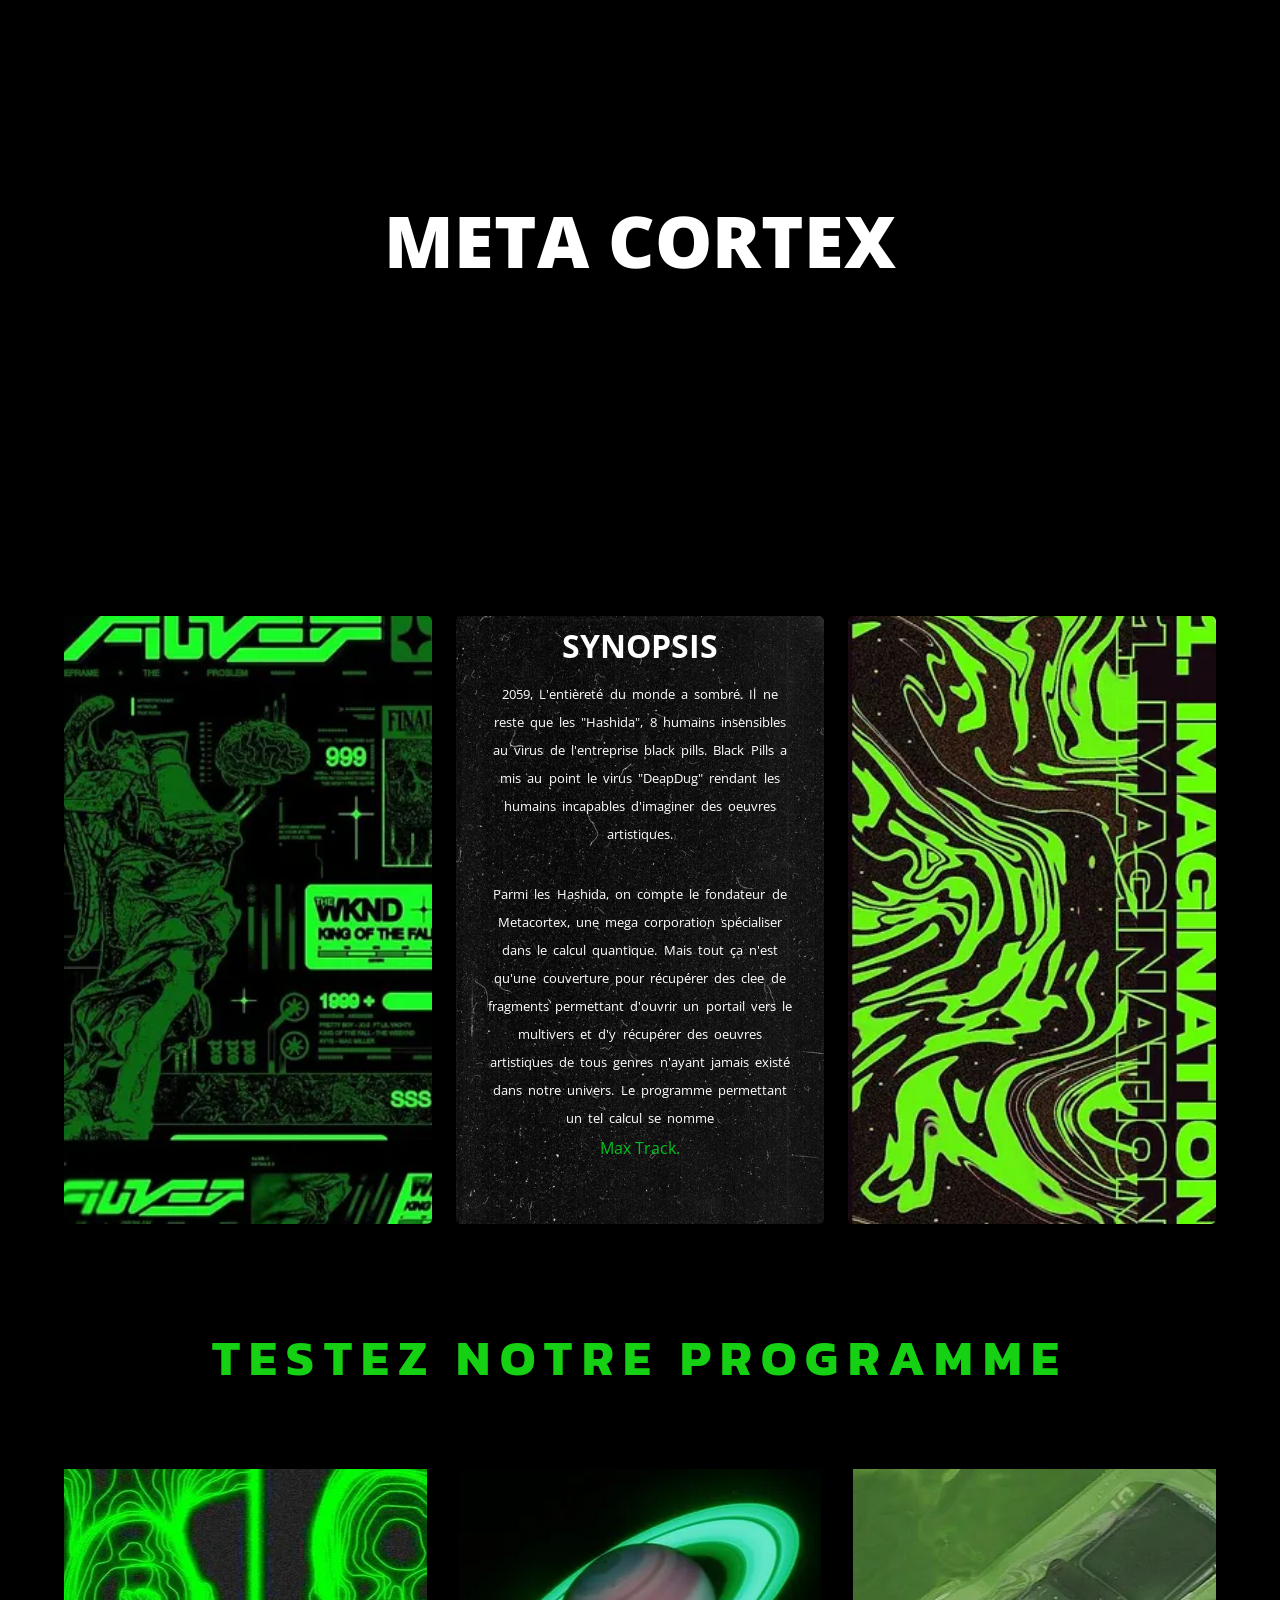
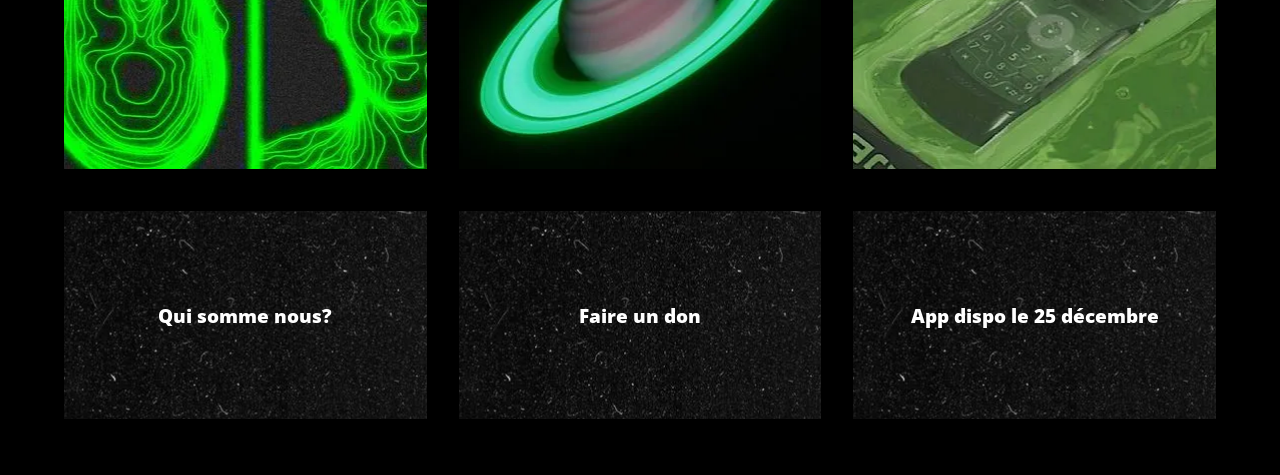
==== public/index.html @ 8cd194bc "Added second part html" ====
<!DOCTYPE html>
<html lang="fr">
<head>
    <meta charset="UTF-8">
    <meta name="viewport" content="width=device-width, initial-scale=1.0">
    <meta name="theme-color" content="#18d012" />
    <meta
      name="description"
      content="Description"
    />
    <meta http-equiv="X-UA-Compatible" content="IE=edge">
    <link rel="icon" type="image/png" sizes="48x48" href="media/blindfolded_man.png"/>
    <link rel="preconnect" href="https://fonts.googleapis.com">
    <link rel="preconnect" href="https://fonts.gstatic.com" crossorigin>
    <link href="https://fonts.googleapis.com/css2?family=Open+Sans:wght@400;700&display=swap" rel="stylesheet">
    <link href="https://fonts.googleapis.com/css2?family=Kanit:wght@700&display=swap" rel="stylesheet">
    <link rel="stylesheet" href="../src/style.css"/>
    <title>Metacortex</title>
</head>
<body>
  <header>
    <video autoplay muted loop id="rose_video" src="media/rose_video.mp4"></video>
    <h1>Meta Cortex</h1>
  </header>
  <main>
    <section id="synopsis_section">
      <div class="img-wrapper synopsis_panels">
        <img id="l_zoom_img" src="media/left_banner.jpeg" alt="Bannière de gauche">
      </div>
      <div class="synopsis_panels" id="synopsis_container">
        <h2>Synopsis</h2>
        <p class="more_margin">
          2059, L'entièreté du monde a sombré. 
          Il ne reste que les "Hashida", 8 humains insensibles au virus de l'entreprise black pills. 
          Black Pills a mis au point le virus "DeapDug" rendant les humains incapables d'imaginer des oeuvres artistiques.
        </p>
        <p style="margin-bottom: 0.3rem;">
          Parmi les Hashida, on compte le fondateur de Metacortex, une mega corporation spécialiser dans le calcul quantique. 
          Mais tout ça n'est qu'une couverture pour récupérer des clee de fragments permettant d'ouvrir un portail vers le multivers et d'y récupérer des oeuvres artistiques de tous genres n'ayant jamais existé dans notre univers. 
          Le programme permettant un tel calcul se nomme
        </p>
        <mark>Max Track.</mark>
      </div>
      <div class="img-wrapper synopsis_panels">
        <img id="r_zoom_img" src="media/right_banner.jpeg" alt="Bannière de droite">
      </div>
    </section>
    <section id="test_section">
      <h2>Testez notre programme</h2>
      <div id="test_panels">
        <div class="test_container">
          <div id="head_img" class="test_img"></div>
          <a href="#">Qui somme nous?</a>
        </div>
        <div class="test_container">
          <div id="saturn_img" class="test_img"></div>
          <a href="https://en.tipeee.com/maxtrack" target="_blank">Faire un don</a>
        </div>
        <div class="test_container">
          <div id="phone_img" class="test_img" src="media/phone_img.jpeg" alt="Téléphone humide"></div>
          <a href="#">App dispo le 25 décembre</a>
        </div>
      </div>
    </section>
  </main>
  <footer>

  </footer>
    <script src="../src/script.js"></script>
</body>
</html>
---- src/style.css ----
* {
    font-family: 'Open Sans', sans-serif;
    color: white;
    box-sizing: border-box;
    -webkit-box-sizing: border-box;
    margin: 0;
    padding: 0;
    appearance: none;
    -webkit-appearance: none;
    -moz-appearance: none;
}

body {
    background-color: black;
}

header {
    position: relative;
    width: 100%;
    height: 35rem;
    background-image: url("../public/media/border.svg");
    background-repeat: repeat-x;
    background-size: 70rem;
    background-position: bottom;
    display: flex;
    justify-content: center;
    align-items: center;
}

h1{
    text-transform: uppercase;
    font-size: 4.5rem;
    font-weight: 800;
    transform: translate(0, -2.5rem);
}

mark {
    color: #03C11E;
    background-color: inherit;
    animation-name: fade_in_text;
    animation-delay: 600ms;
    animation-duration: 1800ms;
    animation-fill-mode: forwards;
    opacity: 0;
}

a {
    display: inline-block;
    text-decoration: none;
}

#rose_video {
    position: absolute;
    left: 0;
    width: 100vw;
    height: 100%;
    object-fit: cover;
    filter: brightness(75%) sepia(20%) hue-rotate(-10deg) saturate(150%);
    z-index: -1;
}

#synopsis_section {
    margin: 3.5rem auto;
    display: flex;
    justify-content: center;
    gap: 1.5rem;
    width: 90%;
}

.img-wrapper {
    overflow: hidden;
}

.img-wrapper img {
    width: 100%;
}

#l_zoom_img, #r_zoom_img {
    transition: transform 100ms ease-in-out;
    transform: scale(1.2);
}

.synopsis_panels {
    min-width: 20rem;
    width: 35%;
    height: 38rem;
    box-shadow: 0 0 0 #03c120b3;
    border-radius: 5px;
    transition: box-shadow 500ms ease-in-out;
}

.synopsis_panels:hover {
    box-shadow: 0 0 10px #03c120b3;
}

#synopsis_container {
    display: flex;
    align-items: center;
    flex-direction: column;
    background-image: url("../public/media/background_synopsis.jpeg");
    background-size: cover;
    background-repeat: no-repeat;
}

#synopsis_container h2 {
    margin: 0.5rem 0 0.8rem 0;
    font-size: 2.5rem;
    text-transform: uppercase;
    text-align: center;
    animation-name: fade_in_header;
    animation-delay: 600ms;
    animation-duration: 1500ms;
    animation-fill-mode: forwards;
    width:  0;
    overflow: hidden;
}

#synopsis_container p {
    font-size: 0.9rem;
    padding: 0 28%;
    line-height: 1.75rem;
    word-spacing: 0.2rem;
    text-align: center;
    transition: all 100ms ease-in-out;
    animation-name: fade_in_text;
    animation-delay: 600ms;
    animation-duration: 1800ms;
    animation-fill-mode: forwards;
    opacity: 0;
}

#test_section {
    margin: 3.5rem auto;
    display: flex;
    flex-direction: column;
    align-items: center;
}

#test_section h2 {
    color: #16D013;
    font-family: 'Kanit', sans-serif;
    font-size: 3.1rem;
    text-transform: uppercase;
    letter-spacing: 0.6rem;
    margin: 2.5rem 0 4rem 0;
}

#test_panels {
    width: 90%;
    display: flex;
    justify-content: center;
    gap: 2rem;
}

.test_container {
    min-width: 20rem;
    width: 35%;
    display: flex;
    flex-direction: column;
    align-items: center;
    gap: 2rem 0;
}
#head_img {
    background-image: url("../public/media/heads_img.webp");
    background-position: center;
    background-repeat: repeat-x;
}

#saturn_img {
    background-image: url("../public/media/saturn_img.webp");
    background-position: center;
    background-repeat: repeat-x;
}

#phone_img {
    background-image: url("../public/media/phone_img.webp");
    background-position: center;
    background-repeat: repeat-x;
}

.test_container .test_img {
    width: 100%;
    height: 20rem;
}

.test_container a {
    background-image: url(../public/media/background_button.jpeg);
    background-position: center;
    display: flex;
    justify-content: center;
    align-items: center;
    width: 100%;
    height: 13rem;
    transition: color 200ms ease-in-out;
    font-size: 1.2rem;
    font-weight: 800;
}

.test_container a:hover {
    color: #03C11E;
}

.more_margin {
    margin-bottom: 2rem;
}

@keyframes fade_in_text {
    from {
        opacity: 0;
    }
    to {
        opacity: 1;
    }
}

@keyframes fade_in_header {
    from {
        width: 0;
    }
    to {
        width: 12rem;
    }
}

@media screen and (max-width: 149rem){
    body {
        /* background-color: blue; */
    }
    #synopsis_container p {
        padding: 0 25%;
    }
}

@media screen and (max-width: 132rem){
    body {
        /* background-color: blue; */
    }
    #synopsis_container p {
        padding: 0 21%;
    }
}

@media screen and (max-width: 114rem){
    body {
        /* background-color: blue; */
    }
    #synopsis_container p {
        padding: 0 15%;
    }
}

@media screen and (max-width: 95rem){
    body {
        /* background-color: blue; */
    }
    #synopsis_container p {
        padding: 0 8%;
    }
}

@media screen and (max-width: 80rem){
    body {
        /* background-color: blue; */
    }
    #synopsis_container h2 {
        font-size: 2rem;
    }
    #synopsis_container p {
        font-size: 0.79rem;
    }
}
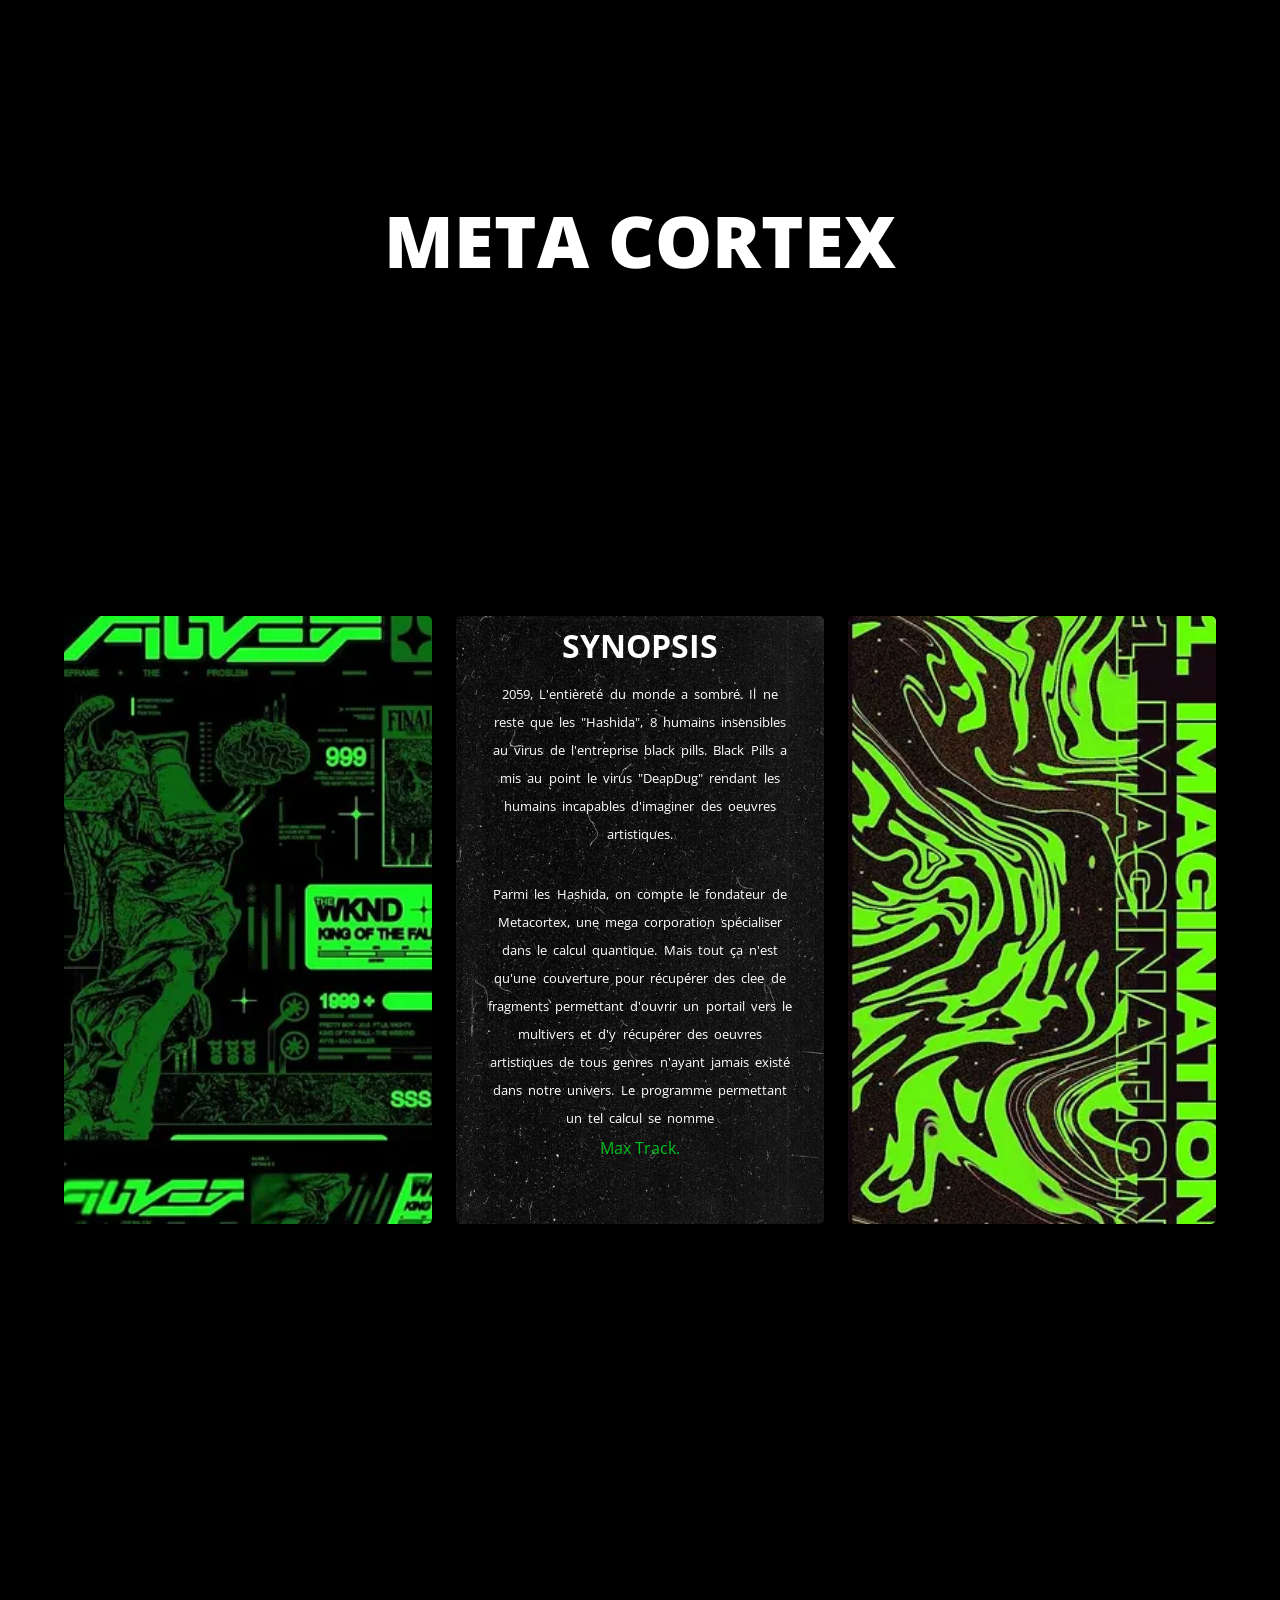
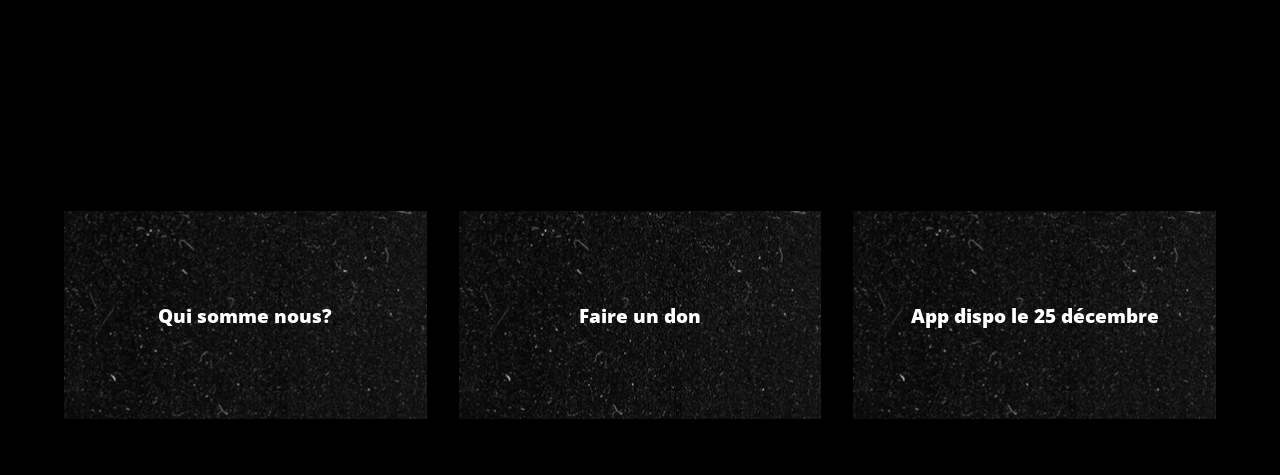
==== commit c5ff23aa: "Added scroll animations" ====
--- a/public/index.html
+++ b/public/index.html
@@ -28,7 +28,7 @@
         <img id="l_zoom_img" src="media/left_banner.jpeg" alt="Bannière de gauche">
       </div>
       <div class="synopsis_panels" id="synopsis_container">
-        <h2>Synopsis</h2>
+        <h2 style="animation-name: fade_in_header1;" class="header_animation">Synopsis</h2>
         <p class="more_margin">
           2059, L'entièreté du monde a sombré. 
           Il ne reste que les "Hashida", 8 humains insensibles au virus de l'entreprise black pills. 
@@ -46,7 +46,7 @@
       </div>
     </section>
     <section id="test_section">
-      <h2>Testez notre programme</h2>
+      <h2 id="test_header" class="header_animation">Testez notre programme</h2>
       <div id="test_panels">
         <div class="test_container">
           <div id="head_img" class="test_img"></div>
--- a/src/style.css
+++ b/src/style.css
@@ -107,12 +107,17 @@
     font-size: 2.5rem;
     text-transform: uppercase;
     text-align: center;
-    animation-name: fade_in_header;
+    animation-name: fade_in_header1;
     animation-delay: 600ms;
     animation-duration: 1500ms;
     animation-fill-mode: forwards;
-    width:  0;
+}
+
+.header_animation {
+    display: block;
+    width: 0;
     overflow: hidden;
+    white-space: nowrap;
 }
 
 #synopsis_container p {
@@ -141,6 +146,7 @@
     font-family: 'Kanit', sans-serif;
     font-size: 3.1rem;
     text-transform: uppercase;
+    text-align: center;
     letter-spacing: 0.6rem;
     margin: 2.5rem 0 4rem 0;
 }
@@ -181,6 +187,7 @@
 .test_container .test_img {
     width: 100%;
     height: 20rem;
+    opacity: 0;
 }
 
 .test_container a {
@@ -213,12 +220,21 @@
     }
 }
 
-@keyframes fade_in_header {
+@keyframes fade_in_header1 {
     from {
         width: 0;
     }
     to {
-        width: 12rem;
+        width: 15rem;
+    }
+}
+
+@keyframes fade_in_header2 {
+    from {
+        width: 0;
+    }
+    to {
+        width: 55rem;
     }
 }
 
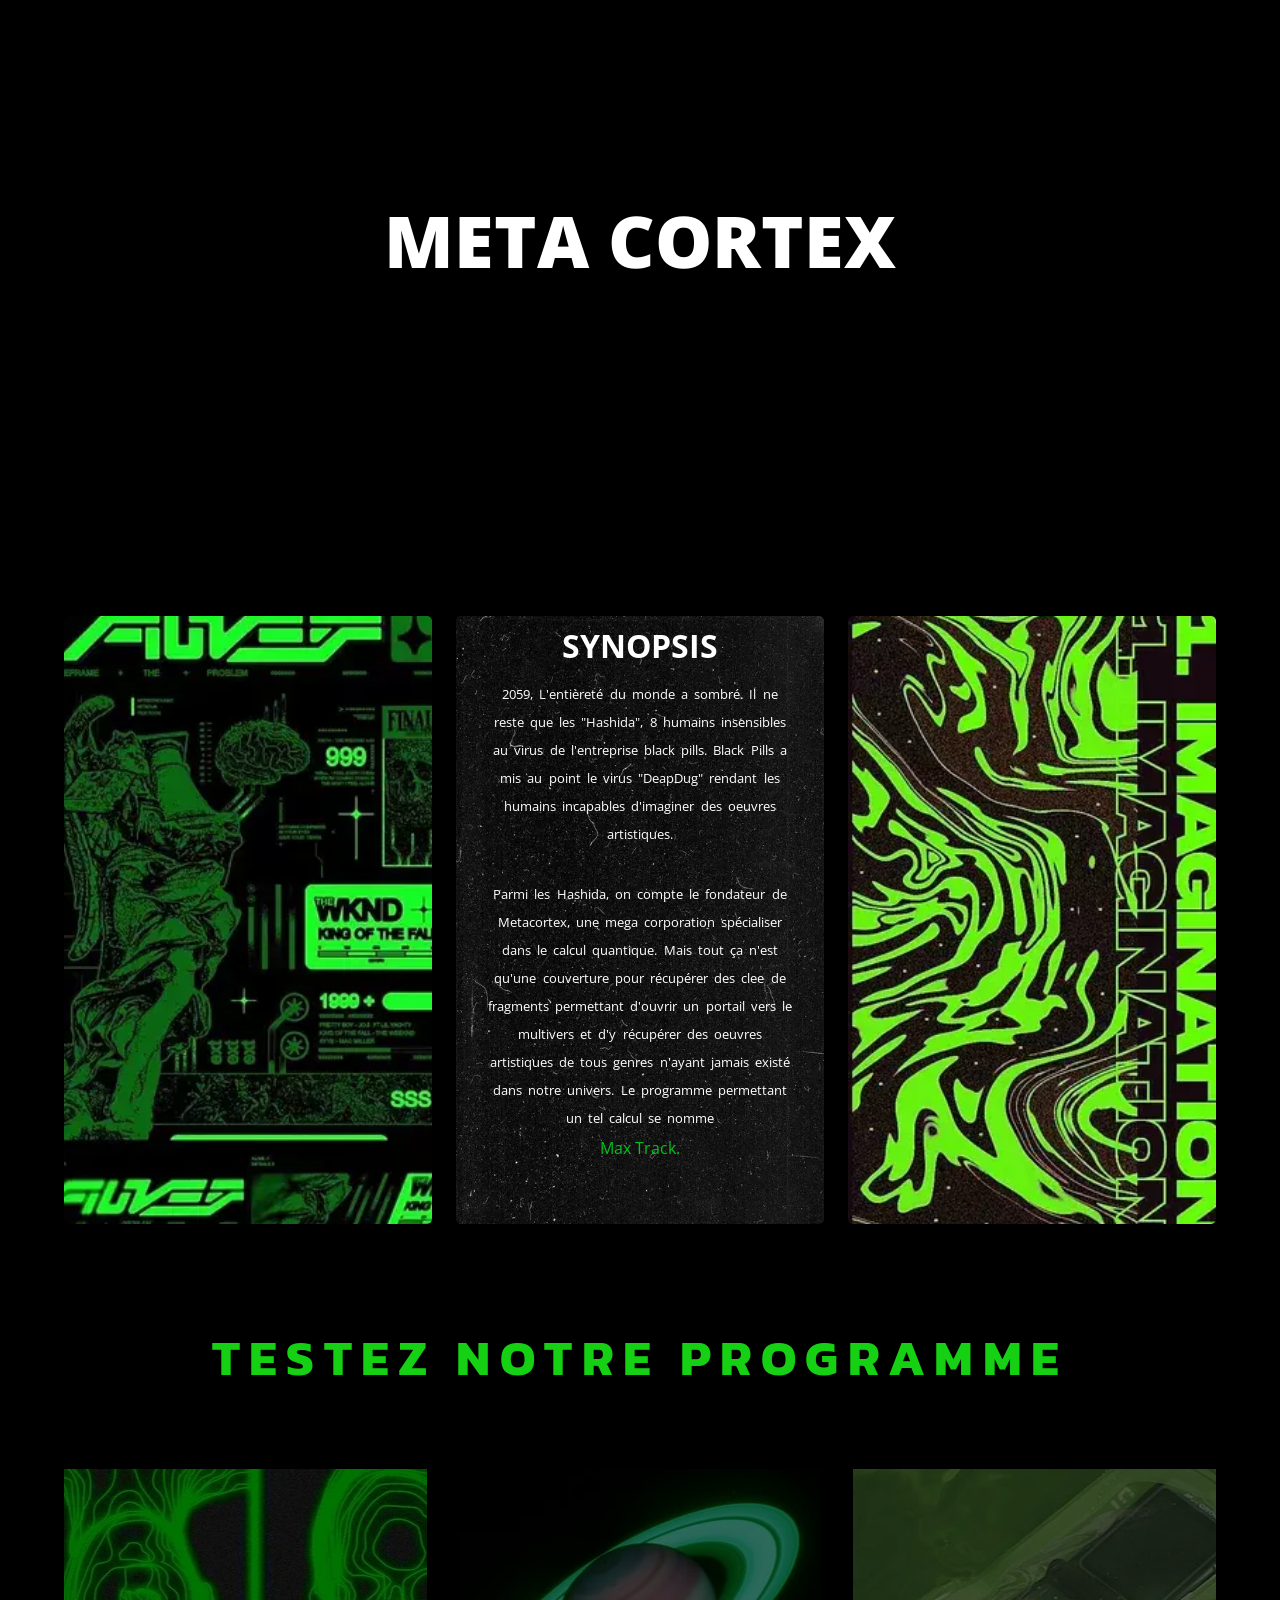
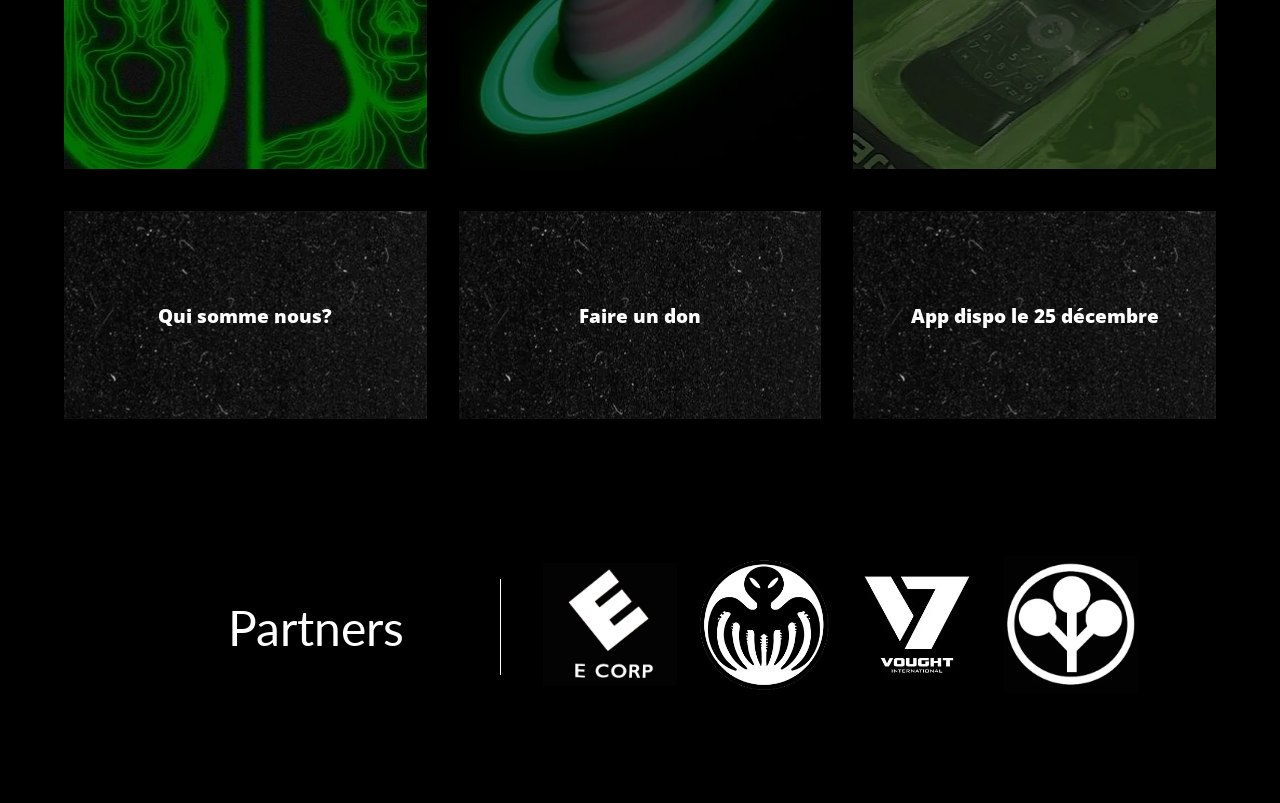
==== commit c4af22d3: "Some animations fixing and addition of the partners logos" ====
--- a/public/index.html
+++ b/public/index.html
@@ -14,6 +14,7 @@
     <link rel="preconnect" href="https://fonts.gstatic.com" crossorigin>
     <link href="https://fonts.googleapis.com/css2?family=Open+Sans:wght@400;700&display=swap" rel="stylesheet">
     <link href="https://fonts.googleapis.com/css2?family=Kanit:wght@700&display=swap" rel="stylesheet">
+    <link href="https://fonts.googleapis.com/css2?family=Lato:wght@300&display=swap" rel="stylesheet">
     <link rel="stylesheet" href="../src/style.css"/>
     <title>Metacortex</title>
 </head>
@@ -25,7 +26,7 @@
   <main>
     <section id="synopsis_section">
       <div class="img-wrapper synopsis_panels">
-        <img id="l_zoom_img" src="media/left_banner.jpeg" alt="Bannière de gauche">
+        <img id="l_zoom_img" class="zoom_img" src="media/left_banner.webp" alt="Bannière de gauche">
       </div>
       <div class="synopsis_panels" id="synopsis_container">
         <h2 style="animation-name: fade_in_header1;" class="header_animation">Synopsis</h2>
@@ -42,7 +43,7 @@
         <mark>Max Track.</mark>
       </div>
       <div class="img-wrapper synopsis_panels">
-        <img id="r_zoom_img" src="media/right_banner.jpeg" alt="Bannière de droite">
+        <img id="r_zoom_img" class="zoom_img" src="media/right_banner.webp" alt="Bannière de droite">
       </div>
     </section>
     <section id="test_section">
@@ -50,21 +51,27 @@
       <div id="test_panels">
         <div class="test_container">
           <div id="head_img" class="test_img"></div>
-          <a href="#">Qui somme nous?</a>
+          <a id="who_button" href="#">Qui somme nous?</a>
         </div>
         <div class="test_container">
           <div id="saturn_img" class="test_img"></div>
           <a href="https://en.tipeee.com/maxtrack" target="_blank">Faire un don</a>
         </div>
         <div class="test_container">
-          <div id="phone_img" class="test_img" src="media/phone_img.jpeg" alt="Téléphone humide"></div>
+          <div id="phone_img" class="test_img" src="media/phone_img.webp" alt="Téléphone humide"></div>
           <a href="#">App dispo le 25 décembre</a>
         </div>
       </div>
     </section>
   </main>
-  <footer>
-
+  <footer id="footer">
+    <div id="partners_text"><p id="text">Partners</p></div>
+    <div id="partners_container">
+      <div><img class="partners_logo" src="media/ecorp_icon.webp" alt="Ecorp logo"></div>
+      <div><img class="partners_logo" src="media/spectre_logo.webp" alt="Spectre logo"></div>
+      <div><img class="partners_logo" src="media/vought_logo.webp" alt="Vought logo"></div>
+      <div><img class="partners_logo" src="media/tree_logo.webp" alt="Tree logo"></div>
+    </div>
   </footer>
     <script src="../src/script.js"></script>
 </body>
--- a/src/style.css
+++ b/src/style.css
@@ -11,6 +11,7 @@
 }
 
 body {
+    overflow-x: hidden;
     background-color: black;
 }
 
@@ -49,6 +50,10 @@
     text-decoration: none;
 }
 
+a:hover {
+    cursor: pointer;
+}
+
 #rose_video {
     position: absolute;
     left: 0;
@@ -76,7 +81,7 @@
 }
 
 #l_zoom_img, #r_zoom_img {
-    transition: transform 100ms ease-in-out;
+    transition: transform 80ms ease-in-out;
     transform: scale(1.2);
 }
 
@@ -97,7 +102,7 @@
     display: flex;
     align-items: center;
     flex-direction: column;
-    background-image: url("../public/media/background_synopsis.jpeg");
+    background-image: url("../public/media/background_synopsis.webp");
     background-size: cover;
     background-repeat: no-repeat;
 }
@@ -191,24 +196,74 @@
 }
 
 .test_container a {
-    background-image: url(../public/media/background_button.jpeg);
+    background-image: url(../public/media/background_button.webp);
     background-position: center;
     display: flex;
     justify-content: center;
     align-items: center;
     width: 100%;
     height: 13rem;
-    transition: color 200ms ease-in-out;
+    transition: color 200ms ease-in-out, transform 300ms ease-in-out;
     font-size: 1.2rem;
     font-weight: 800;
 }
 
 .test_container a:hover {
     color: #03C11E;
+    transform: scale(1.01);
 }
 
 .more_margin {
     margin-bottom: 2rem;
+}
+
+#fade_bg {
+    position: fixed;
+    top: 0;
+    left: 0;
+    width: 100vw;
+    height: 100vh;
+    background: linear-gradient(#000000 10%, #00000056);
+}
+
+#footer {
+    display: flex;
+    justify-content: center;
+    align-items: center;
+    width: 100%;
+    height: 10rem;
+    margin: 8rem 0 6rem 0;
+}
+
+#partners_text {
+    min-width: 18rem;
+    padding: 6rem;
+    overflow: hidden;
+}
+
+#partners_text p {
+    font-family: 'Lato', sans-serif;
+    font-size: 3rem;
+    transform: translate(-20rem);
+}
+
+#partners_container {
+    display: flex;
+    align-items: center;
+    padding-left: 2rem;
+    height: 6rem;
+    border-left: 1px solid white;
+}
+
+#partners_container div {
+    width: 8.4rem;
+    margin: 0 0.6rem;
+    overflow: hidden;
+}
+
+.partners_logo {
+    width: 100%;
+    transform: translate(-20rem);
 }
 
 @keyframes fade_in_text {
@@ -238,6 +293,15 @@
     }
 }
 
+@keyframes partners_animation {
+    from {
+        transform: translate(-20rem);
+    }
+    to {
+        transform: translate(0);
+    }
+}
+
 @media screen and (max-width: 149rem){
     body {
         /* background-color: blue; */
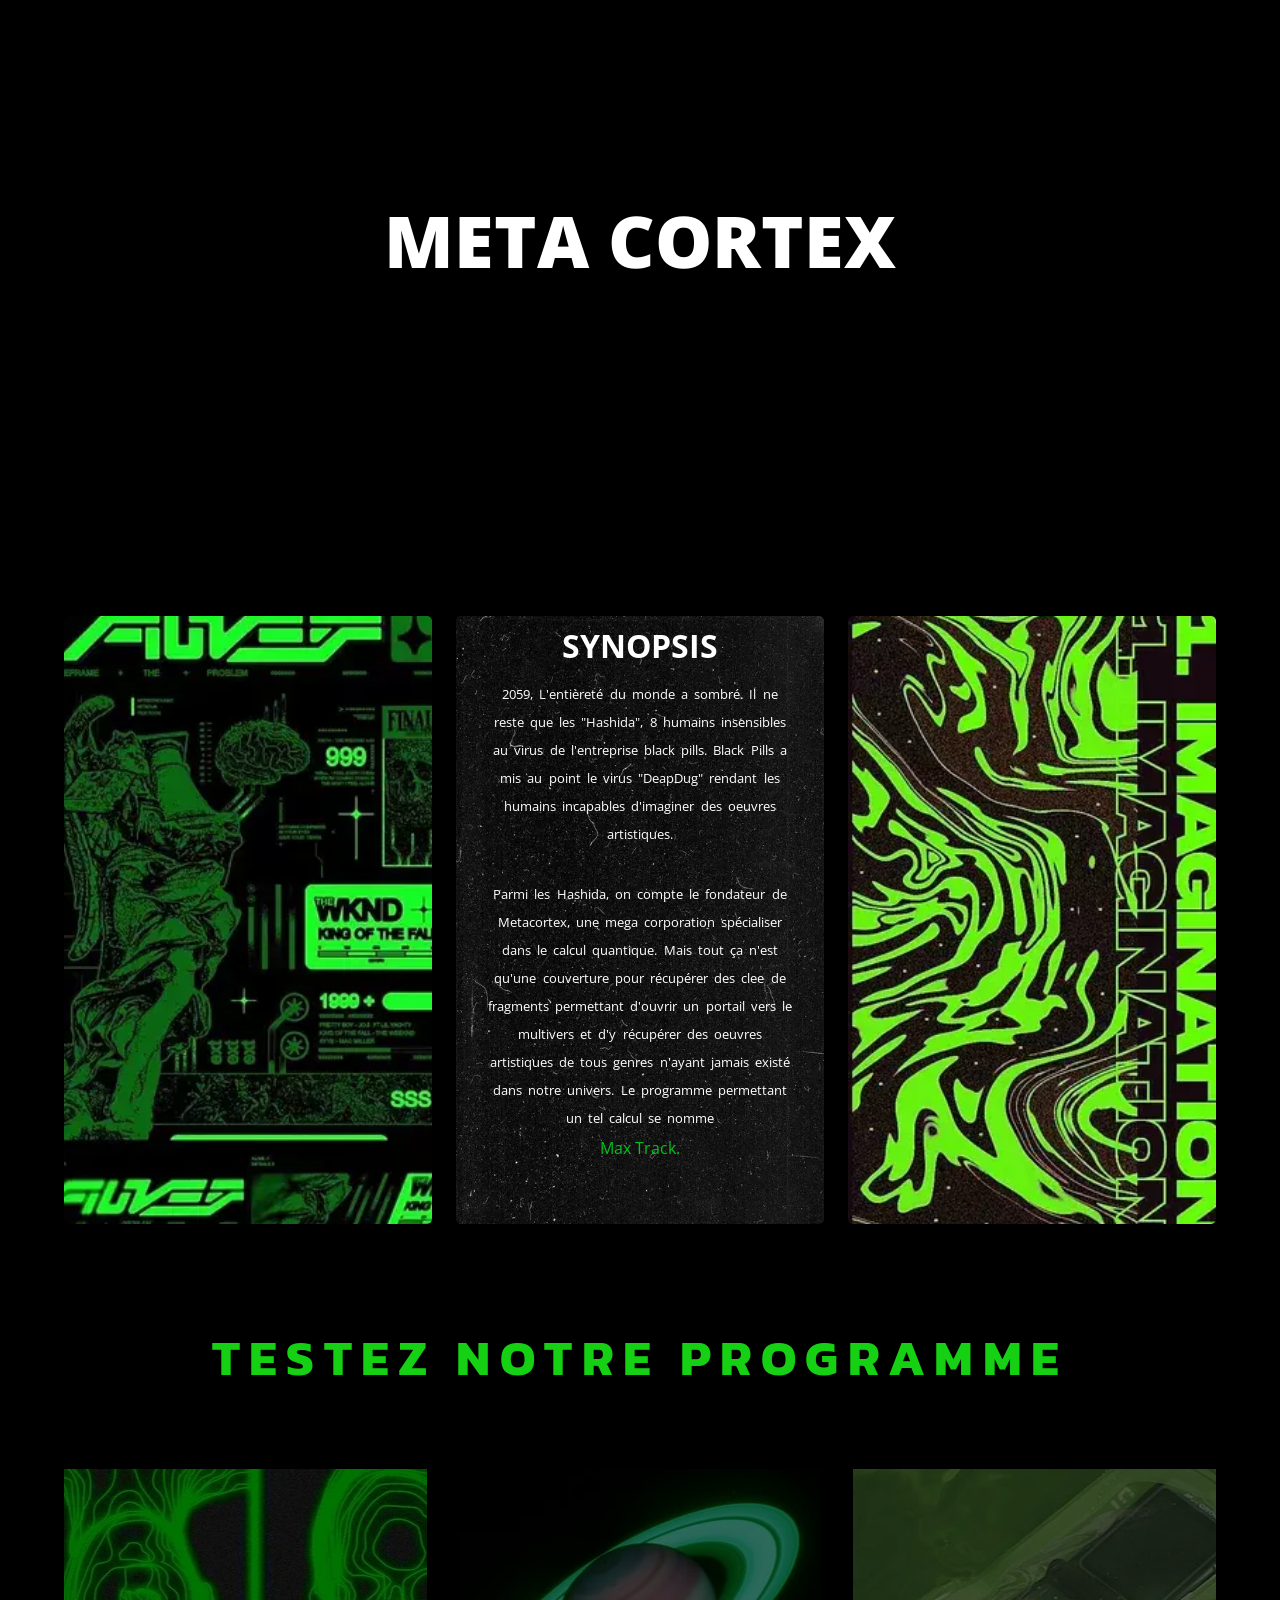
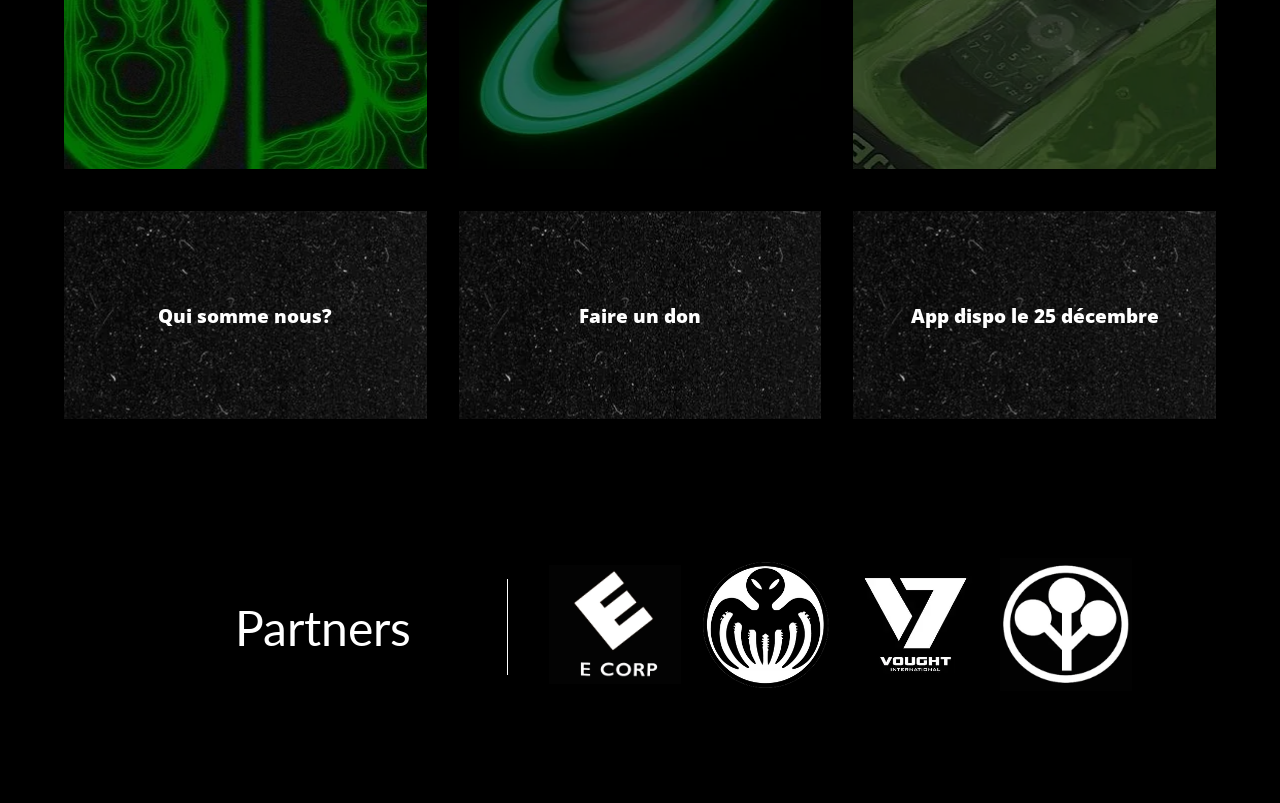
==== commit c8b1e56a: "small player adjustement" ====
--- a/public/index.html
+++ b/public/index.html
@@ -62,6 +62,25 @@
           <a href="#">App dispo le 25 décembre</a>
         </div>
       </div>
+      <div id="player_page">
+        <div id="banner_container">
+          <h3>MaxTrack?</h3>
+          <p>Maxtrack est un programme de création de musiques alternatives.</p>
+          <p>Voici quelques exemples :</p>
+          <div id="players_container">
+            <div class="player">
+              <img src="media/hamza_img.webp" alt="First artist cover">
+              <div class="player_info">
+                <p>Maxtrack - 1 <span>- Hamza</span></p>
+                <div class="player_music">
+                  
+                </div>
+              </div>
+            </div>
+          </div>
+        </div>
+        <img src="media/banner_img.webp" alt="Music Banner">
+      </div>
     </section>
   </main>
   <footer id="footer">
--- a/src/style.css
+++ b/src/style.css
@@ -224,6 +224,73 @@
     width: 100vw;
     height: 100vh;
     background: linear-gradient(#000000 10%, #00000056);
+    animation-name: fade_bg_animation;
+    animation-duration: 300ms;
+    animation-timing-function: ease-in-out;
+    animation-fill-mode: forwards;
+}
+
+#player_page {
+    display: none;
+    opacity: 0;
+    position: fixed;
+    top: 0;
+    margin: 15% auto;
+    width: 51rem;
+    height: 32rem;
+    background-color: black;
+    z-index: 2;
+    animation-name: player_page_animation;
+    animation-duration: 1000ms;
+    animation-delay: 400ms;
+    animation-timing-function: ease-in-out;
+    animation-fill-mode: forwards;
+}
+
+#banner_container {
+    padding: 6%;
+}
+
+#banner_container h3 {
+    color: #03C11E;
+    margin-bottom: 1rem;
+    font-size: 2.5rem;
+    letter-spacing: -0.15rem;
+}
+
+#banner_container p {
+    margin-bottom: 0.2rem;
+    font-size: 0.95rem;
+    line-height: 1.5rem;
+}
+
+.player {
+    display: flex;
+    margin-top: 1.5rem;
+    width: 20rem;
+    height: 4.4rem;
+    border: 2px solid white;
+}
+
+.player img {
+    width: 4.4rem;
+    height: 4.4rem;
+}
+
+.player_info {
+    padding: 3%;
+    background-color: #2f2e2e;
+}
+
+.player_info p {
+    color: #1ac126;
+}
+.player_info p span {
+    color: #158624;
+}
+
+#player_page img {
+    width: 50%;
 }
 
 #footer {
@@ -256,7 +323,7 @@
 }
 
 #partners_container div {
-    width: 8.4rem;
+    width: 8.2rem;
     margin: 0 0.6rem;
     overflow: hidden;
 }
@@ -290,6 +357,26 @@
     }
     to {
         width: 55rem;
+    }
+}
+
+@keyframes fade_bg_animation {
+    from {
+        opacity: 0;
+    }
+    to {
+        opacity: 1;
+    }
+}
+
+@keyframes player_page_animation {
+    from {
+        opacity: 0;
+        transform: translate(0, 5rem);
+    }
+    to {
+        opacity: 1;
+        transform: translate(0, 0);
     }
 }
 
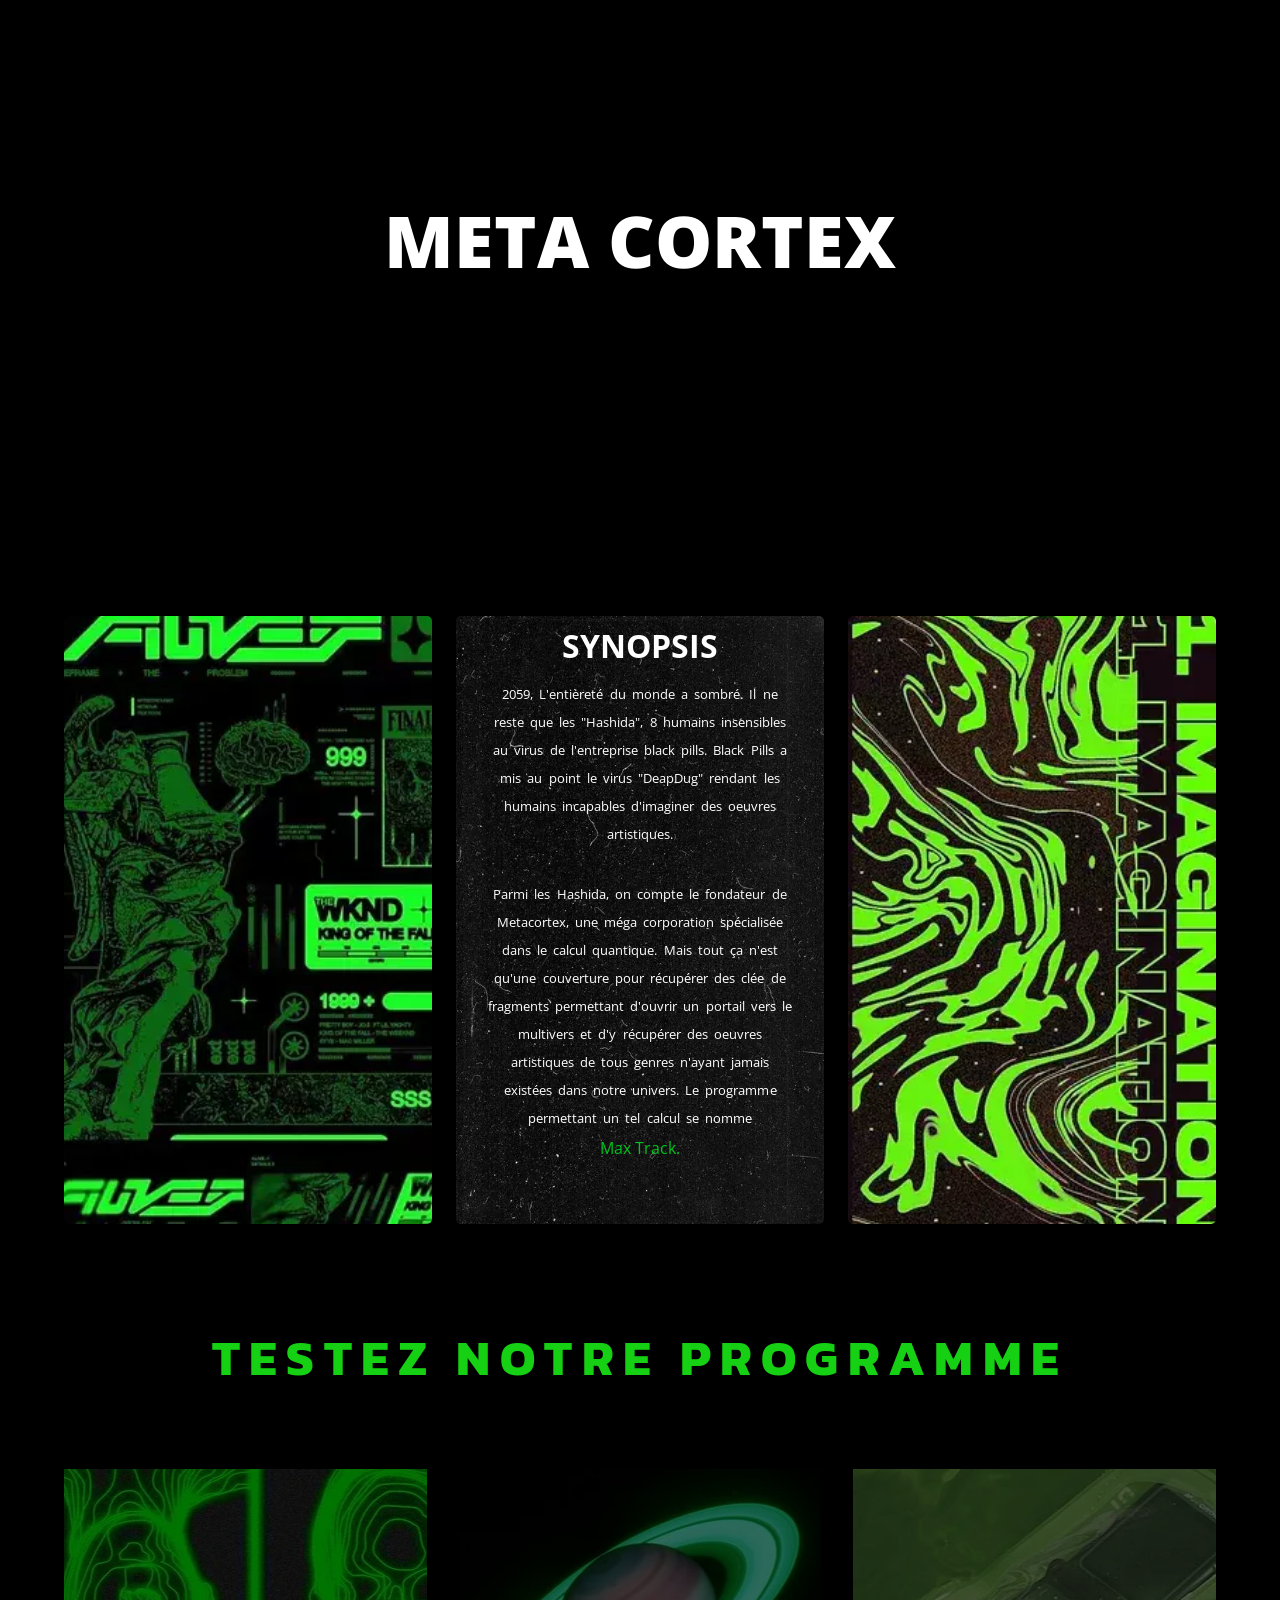
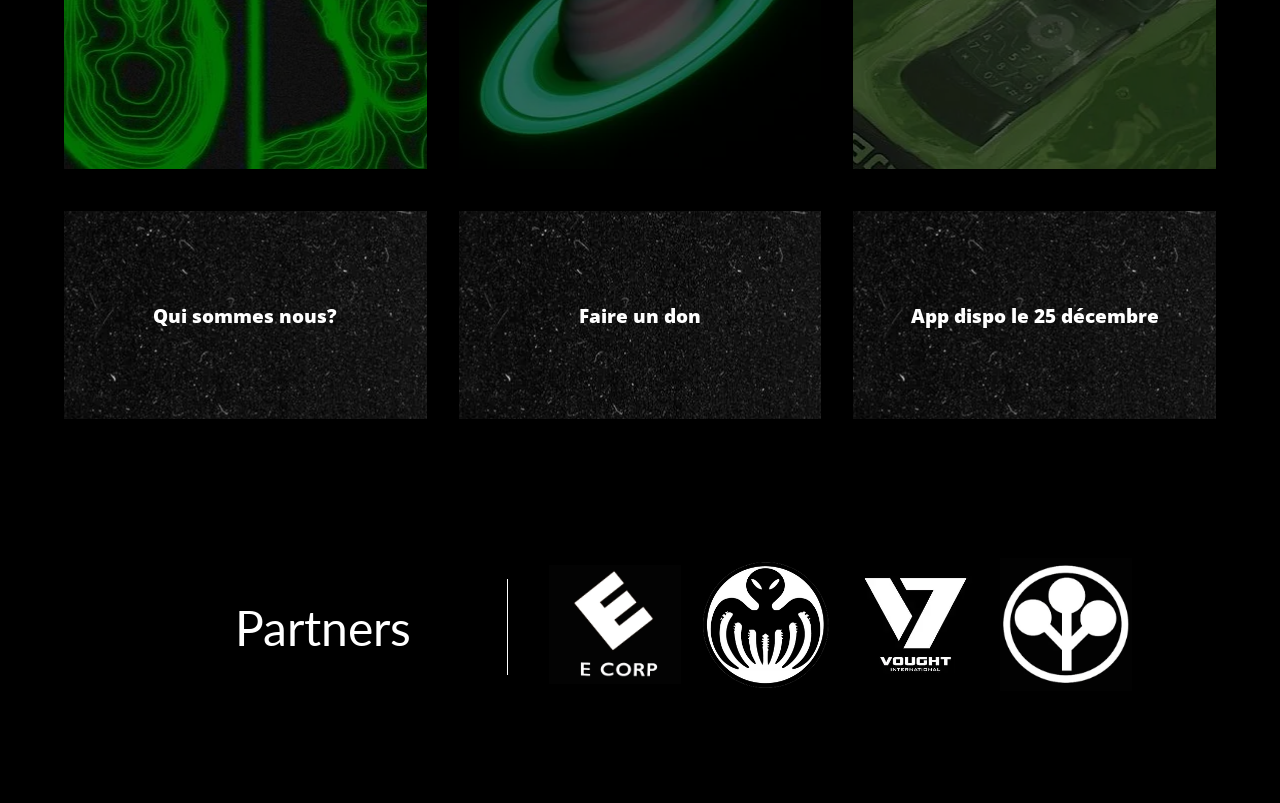
==== commit 4b602a59: "Push before responsive work" ====
--- a/public/index.html
+++ b/public/index.html
@@ -6,7 +6,7 @@
     <meta name="theme-color" content="#18d012" />
     <meta
       name="description"
-      content="Description"
+      content="MaxTrack est une application qui est connectée à des serveurs et qui traîte des signaux audios pour recréer des musiques. En d'autres termes, elle crée des musiques alternatives."
     />
     <meta http-equiv="X-UA-Compatible" content="IE=edge">
     <link rel="icon" type="image/png" sizes="48x48" href="media/blindfolded_man.png"/>
@@ -15,7 +15,9 @@
     <link href="https://fonts.googleapis.com/css2?family=Open+Sans:wght@400;700&display=swap" rel="stylesheet">
     <link href="https://fonts.googleapis.com/css2?family=Kanit:wght@700&display=swap" rel="stylesheet">
     <link href="https://fonts.googleapis.com/css2?family=Lato:wght@300&display=swap" rel="stylesheet">
+    <link rel="stylesheet" href="https://cdnjs.cloudflare.com/ajax/libs/font-awesome/6.2.1/css/all.min.css" integrity="sha512-MV7K8+y+gLIBoVD59lQIYicR65iaqukzvf/nwasF0nqhPay5w/9lJmVM2hMDcnK1OnMGCdVK+iQrJ7lzPJQd1w==" crossorigin="anonymous" referrerpolicy="no-referrer" />
     <link rel="stylesheet" href="../src/style.css"/>
+    <script src="https://ajax.googleapis.com/ajax/libs/jquery/3.6.1/jquery.min.js"></script>
     <title>Metacortex</title>
 </head>
 <body>
@@ -36,8 +38,8 @@
           Black Pills a mis au point le virus "DeapDug" rendant les humains incapables d'imaginer des oeuvres artistiques.
         </p>
         <p style="margin-bottom: 0.3rem;">
-          Parmi les Hashida, on compte le fondateur de Metacortex, une mega corporation spécialiser dans le calcul quantique. 
-          Mais tout ça n'est qu'une couverture pour récupérer des clee de fragments permettant d'ouvrir un portail vers le multivers et d'y récupérer des oeuvres artistiques de tous genres n'ayant jamais existé dans notre univers. 
+          Parmi les Hashida, on compte le fondateur de Metacortex, une méga corporation spécialisée dans le calcul quantique. 
+          Mais tout ça n'est qu'une couverture pour récupérer des clée de fragments permettant d'ouvrir un portail vers le multivers et d'y récupérer des oeuvres artistiques de tous genres n'ayant jamais existées dans notre univers. 
           Le programme permettant un tel calcul se nomme
         </p>
         <mark>Max Track.</mark>
@@ -51,7 +53,7 @@
       <div id="test_panels">
         <div class="test_container">
           <div id="head_img" class="test_img"></div>
-          <a id="who_button" href="#">Qui somme nous?</a>
+          <a id="who_button" href="#">Qui sommes nous?</a>
         </div>
         <div class="test_container">
           <div id="saturn_img" class="test_img"></div>
@@ -63,17 +65,126 @@
         </div>
       </div>
       <div id="player_page">
+        <i id="exit_button" class="fa-solid fa-xmark"></i>
         <div id="banner_container">
           <h3>MaxTrack?</h3>
           <p>Maxtrack est un programme de création de musiques alternatives.</p>
           <p>Voici quelques exemples :</p>
+          <!-------------------------------- Useless -------------------------------------->
           <div id="players_container">
+            <div style="display: none;" class="player">
+              <img class="artist_img" src="" alt="First artist cover">
+              <div class="player_info">
+                <p>Maxtrack - 0 <span class="artist_name"></span></p>
+                <div class="player_music">
+                  <div class="playPause">
+                    <i class="fa-solid fa-play"></i>
+                  </div>
+                  <div class="controls">
+                    <div class="slider" data-direction="horizontal">
+                      <div class="progress">
+                        <div class="pin" data-method="rewind"></div>
+                      </div>
+                    </div>
+                    <span style="margin-right: 0.2rem;" class="current-time">00:00</span>
+                    <span class="total-time">00:00</span>
+                    <audio crossorigin>
+                      <source class="artist_music" src="" type="audio/wav">
+                    </audio>                
+                  </div>
+                </div>
+              </div>
+            </div>
+            <div style="display: none;" class="player">
+              <img class="artist_img" src="" alt="Second artist cover">
+              <div class="player_info">
+                <p>Maxtrack - 0 <span class="artist_name"></span></p>
+                <div class="player_music">
+                  <div class="playPause">
+                    <i class="fa-solid fa-play"></i>
+                  </div>
+                  <div class="controls">
+                    <div class="slider" data-direction="horizontal">
+                      <div class="progress">
+                        <div class="pin" data-method="rewind"></div>
+                      </div>
+                    </div>
+                    <span style="margin-right: 0.2rem;" class="current-time">00:00</span>
+                    <span class="total-time">00:00</span>
+                    <audio crossorigin preload="metadata">
+                      <source class="artist_music" src="" type="audio/wav">
+                    </audio>                
+                  </div>
+                </div>
+              </div>
+            </div>
+            <!-------------------------------- Useless -------------------------------------->
             <div class="player">
-              <img src="media/hamza_img.webp" alt="First artist cover">
-              <div class="player_info">
-                <p>Maxtrack - 1 <span>- Hamza</span></p>
-                <div class="player_music">
-                  
+              <img class="artist_img" src="" alt="First artist cover">
+              <div class="player_info">
+                <p>Maxtrack - 1 <span class="artist_name"></span></p>
+                <div class="player_music">
+                  <div class="playPause">
+                    <i class="fa-solid fa-play"></i>
+                  </div>
+                  <div class="controls">
+                    <div class="slider" data-direction="horizontal">
+                      <div class="progress">
+                        <div class="pin" data-method="rewind"></div>
+                      </div>
+                    </div>
+                    <span style="margin-right: 0.2rem;" class="current-time">00:00</span>
+                    <span class="total-time">00:00</span>
+                    <audio crossorigin>
+                      <source class="artist_music" src="" type="audio/wav">
+                    </audio>                
+                  </div>
+                </div>
+              </div>
+            </div>
+            <div class="player">
+              <img class="artist_img" src="" alt="Second artist cover">
+              <div class="player_info">
+                <p>Maxtrack - 2 <span class="artist_name"></span></p>
+                <div class="player_music">
+                  <div class="playPause">
+                    <i class="fa-solid fa-play"></i>
+                  </div>
+                  <div class="controls">
+                    <div class="slider" data-direction="horizontal">
+                      <div class="progress">
+                        <div class="pin" data-method="rewind"></div>
+                      </div>
+                    </div>
+                    <span style="margin-right: 0.2rem;" class="current-time">00:00</span>
+                    <span class="total-time">00:00</span>
+                    <audio crossorigin>
+                      <source class="artist_music" src="" type="audio/wav">
+                    </audio>                
+                  </div>
+                </div>
+              </div>
+            </div>
+            <div class="player">
+              <img class="artist_img" src="" alt="Third artist cover">
+              <div class="player_info">
+                <p>Maxtrack - 3 <span class="artist_name"></span></p>
+                <div class="player_music">
+                  <div class="playPause">
+                    <i class="fa-solid fa-play"></i>
+                  </div>
+                  <div class="controls">
+                    <div class="slider" data-direction="horizontal">
+                      <div class="progress">
+                        <div class="pin" data-method="rewind"></div>
+                      </div>
+                    </div>
+                    <span style="margin-right: 0.2rem;" class="current-time">00:00</span>
+                    <span class="total-time">00:00</span>
+                    <audio crossorigin>
+                      <source class="artist_music" src="" type="audio/wav">
+                    </audio>                
+                  </div>
                 </div>
               </div>
             </div>
--- a/src/style.css
+++ b/src/style.css
@@ -48,9 +48,6 @@
 a {
     display: inline-block;
     text-decoration: none;
-}
-
-a:hover {
     cursor: pointer;
 }
 
@@ -223,7 +220,7 @@
     left: 0;
     width: 100vw;
     height: 100vh;
-    background: linear-gradient(#000000 10%, #00000056);
+    background: linear-gradient(#000000 5%, #00000056);
     animation-name: fade_bg_animation;
     animation-duration: 300ms;
     animation-timing-function: ease-in-out;
@@ -247,6 +244,20 @@
     animation-fill-mode: forwards;
 }
 
+.fa-xmark {
+    position: absolute;
+    left: 95%;
+    font-size: 3.5rem;
+    color: #03C11E;
+    text-shadow: 0 1px 2px black;
+    cursor: pointer;
+    transition: transform 300ms ease-in-out;
+}
+
+.fa-xmark:hover {
+    transform: scale(1.1);
+}
+
 #banner_container {
     padding: 6%;
 }
@@ -269,24 +280,93 @@
     margin-top: 1.5rem;
     width: 20rem;
     height: 4.4rem;
-    border: 2px solid white;
-}
-
-.player img {
-    width: 4.4rem;
-    height: 4.4rem;
 }
 
 .player_info {
-    padding: 3%;
+    width: 200%;
+    padding: 2% 5%;
     background-color: #2f2e2e;
 }
 
 .player_info p {
     color: #1ac126;
 }
+
 .player_info p span {
     color: #158624;
+}
+
+.player_info p span:before {
+    content: "-";
+    margin-right: 0.3rem;
+}
+
+.player_music {
+    display: flex;
+    align-items: center;
+}
+
+.player_music i {
+    font-size: 1.4rem;
+    margin-right: 0.5rem;
+    color: #03C11E;
+    cursor: pointer;
+}
+
+.controls {
+    display: flex;
+    justify-content: space-between;
+    flex-grow: 1;
+    align-items: center;
+    width: 100%;
+    align-items: center;
+    user-select: none;
+    -webkit-user-select: none;
+}
+
+.controls .slider {
+    height: 0.3rem;
+    margin: 0 5%;
+    flex-grow: 1;
+    background-color: #274c2b;
+    cursor: pointer;
+    position: relative;
+    border-radius: 3px;
+}
+
+.controls .slider .progress {
+    width: 0;
+    height: 100%;
+    background-color: #03C11E;
+    border-radius: inherit;
+    position: absolute;
+    pointer-events: none;
+}
+
+.controls .slider .progress .pin {
+    height: 5px;
+    width: 5px;
+    border-radius: 50%;
+    background-color: #03C11E;
+    position: absolute;
+    pointer-events: all; 
+    transition: transform 200ms ease-in-out;
+    right: -3px;
+    top: -0.2px;
+}
+
+.controls:hover .pin, .controls:active .pin {
+    transform: scale(2.5);
+}
+
+.controls span {
+    color: #158624;
+    font-size: 0.75rem;
+}
+
+.controls .current-time::after {
+    content: "/";
+    margin-left: 0.2rem;
 }
 
 #player_page img {
